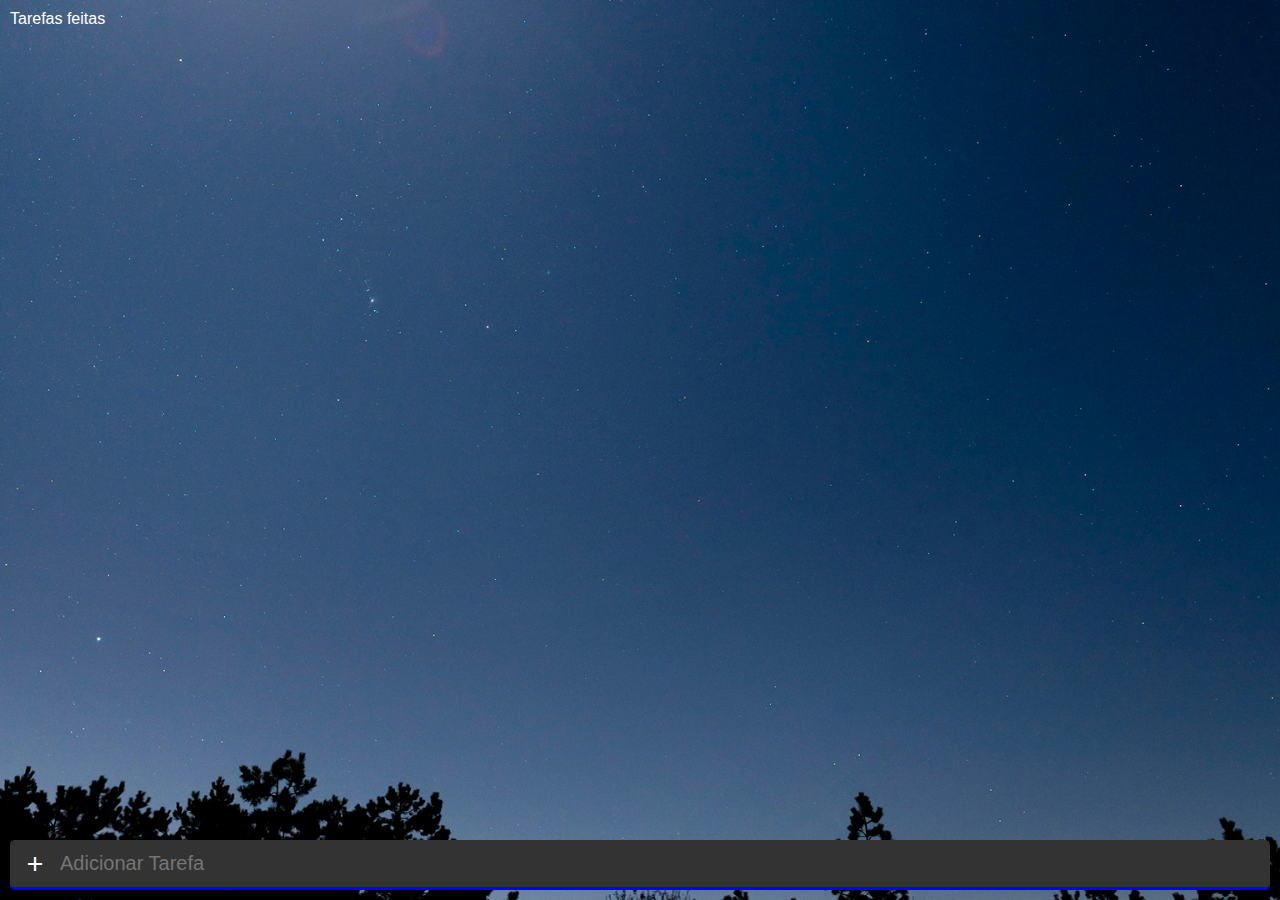
==== index.html @ 5351a02e "up css and html and js" ====
<!DOCTYPE html>
<html lang="pt-br">
  <head>
    <meta charset="UTF-8" />
    <meta name="viewport" content="width=device-width, initial-scale=1.0" />
    <link rel="stylesheet" href="style.css" />
    <link
      href="https://fonts.googleapis.com/css2?family=Material+Symbols+Outlined"
      rel="stylesheet"
    />
    <script src="scrips.js" defer></script>
    <title>TODO</title>
  </head>

  <body onload="carregarPagina();">
    <main>
      <aside class="menu_left">
        <nav>
          <div class="input_search">
            <label for="search">
              <span class="material-symbols-outlined"> search </span>
            </label>
            <input
              type="text"
              name="search"
              id="search_task"
              placeholder="Pesquisar"
            />
          </div>
        </nav>
      </aside>

      <section class="mid_task">
        <div class="box_tasks">
          <div class="task" style="display: none;">
            <button class="btn_done">
              <span class="material-symbols-outlined">
                radio_button_unchecked
              </span>
            </button>
            <h3>exemplo</h3>
            <div class="star">
              <span class="material-symbols-outlined">star</span>
            </div>
          </div>
        </div>
        <div class="box_tasks done">
          <p>Tarefas feitas</p>
        </div>
        <form class="form_add">
          <button type="submit" class="btn_add">
            <span class="material-symbols-outlined"> add </span>
          </button>
          <input
            type="text"
            name="task"
            id="id_task"
            placeholder="Adicionar Tarefa"
            required
          />
        </form>
        <form id="edit_form" class="hidden">
          <input
            type="text"
            name="task_edit"
            id="id_task_edit"
            placeholder="Editar Tarefa"
            required
          />
        </form>
      </section>

      <aside class="menu_rigth">
        <nav>
          <div class="close_menu">
            <span class="material-symbols-outlined" id="btn_close_menu">
              close
            </span>
          </div>
          <div class="title">
            <h1></h1>
          </div>

          <div class="btns_menu_rigth">
            <button class="btn_save_edit hidden" type="submit" form="edit_form">
              <span class="material-symbols-outlined"> save </span>salvar
            </button>
            <button class="btn_cancel hidden">
              <span class="material-symbols-outlined"> backspace </span>cancelar
            </button>
            <button class="btn_edit">
              <span class="material-symbols-outlined">edit</span>Editar Tarefa
            </button>
            <button class="btn_delete">
              <span class="material-symbols-outlined">delete</span>Apagar Tarefa
            </button>
          </div>
        </nav>
      </aside>
    </main>
  </body>
</html>
---- style.css ----
* {
  padding: 0;
  margin: 0;
  box-sizing: border-box;
}

:root {
  font-size: 62.5%;

  font-family: Arial, Helvetica, sans-serif;

  --primare: rgba(35, 35, 35, 0.84);
  --inputs-and-buttons-colors: rgba(58, 58, 58, 1);
  --text-corlos: rgba(163, 163, 163, 1);
  --task-done: rgba(84, 84, 84, 0.71);
}
body{
}

main {
  font-size: 1.6rem;
  display: flex;

  background-image: url(img/bgNigth.jpg);
  background-position: center;
  background-repeat: no-repeat;
  background-size: cover;

  height: 100dvh;
  width: 100%;

}

input {
  flex: 1;

  background-color: rgb(51, 51, 51);
  border: none;
  outline: none;
  height: 5rem;
  padding: 0.5rem 0.5rem 0.5rem 0.5rem;
  font-size: 2rem;
  color: white;
  border-radius: 0.5rem;
}

input:focus {
  border-bottom: 3px solid blue;
}

form{
  display: flex;
}

/* class */

.menu_left,
.mid_task,
.menu_rigth {
  color: white;

  display: flex;

  height: 100%;
  width: 100%;
}
/* left */
.menu_left {
  display: none;
  flex-direction: column;
  flex: 1 1 300px;

  background-color: rgb(51, 51, 51);
}

.input_search {
  display: flex;

  padding: 1rem;
  position: relative;
}

.input_search input {
  box-shadow: 0px 1px 0px 0.9px gray;
  padding: 0.5rem 0.5rem 0.5rem 4rem;
}

.input_search label {
  display: flex;
  align-items: center;
  justify-content: center;

  position: absolute;
  height: 5rem;
  width: 4rem;
}

/* fim left */

/*mid */
.mid_task {
  flex-direction: column;
  justify-content: space-between;

  padding: 10px;
}

.done {
  flex: 1;
}

.task {
  display: flex;
  justify-content: space-between;
  align-items: center;
  gap: 1rem;

  padding: 5px;
  height: 5rem;
  border-radius: 0.5rem;
  margin-bottom: 1rem;

  background-color: rgb(51, 51, 51);
}

.task h3 {
  flex: 1;
  font-size: 2rem;
}

.btn_done {
  background-color: transparent;
  border: none;
  color: white;
  cursor: pointer;
}

.mid_task .form_add {
  display: flex;
  position: relative;
}

.mid_task .form_add input {
  padding: 0.5rem 0.5rem 0.5rem 5rem;
}

.form_add button {
  background-color: transparent;
  border: none;
  color: white;
  cursor: pointer;

  height: 5rem;
  width: 5rem;

  position: absolute;
}
/* fim mid */

/* rigth */
.menu_rigth {
  flex: 0 0 300px;
  background-color: rgb(51, 51, 51);
}

.menu_rigth nav {
  flex: 1;
  display: flex;
  flex-direction: column;
  gap: 3rem;

  padding: 1rem;
  text-align: center;
}

.btns_menu_rigth {
  display: flex;
  flex-direction: column;
  gap: 1rem;
}

.btns_menu_rigth button {
  display: flex;
  align-items: center;
  gap: 1rem;

  background-color: rgb(100, 100, 100);
  color: white;
  font-size: 2rem;
  padding: 1rem;
  border-radius: 0.5rem;
}

.close_menu{
  text-align: right;
}

.close_menu span{
  cursor: pointer;
}
/* fim rigth */

/* utilitarios */

.hidden {
  display: none !important;
}
.checked{
  background-color: rgb(100, 100, 100);
}

.checked h3{
  text-decoration: line-through .3rem ;
}
button span {
  pointer-events: none;
}
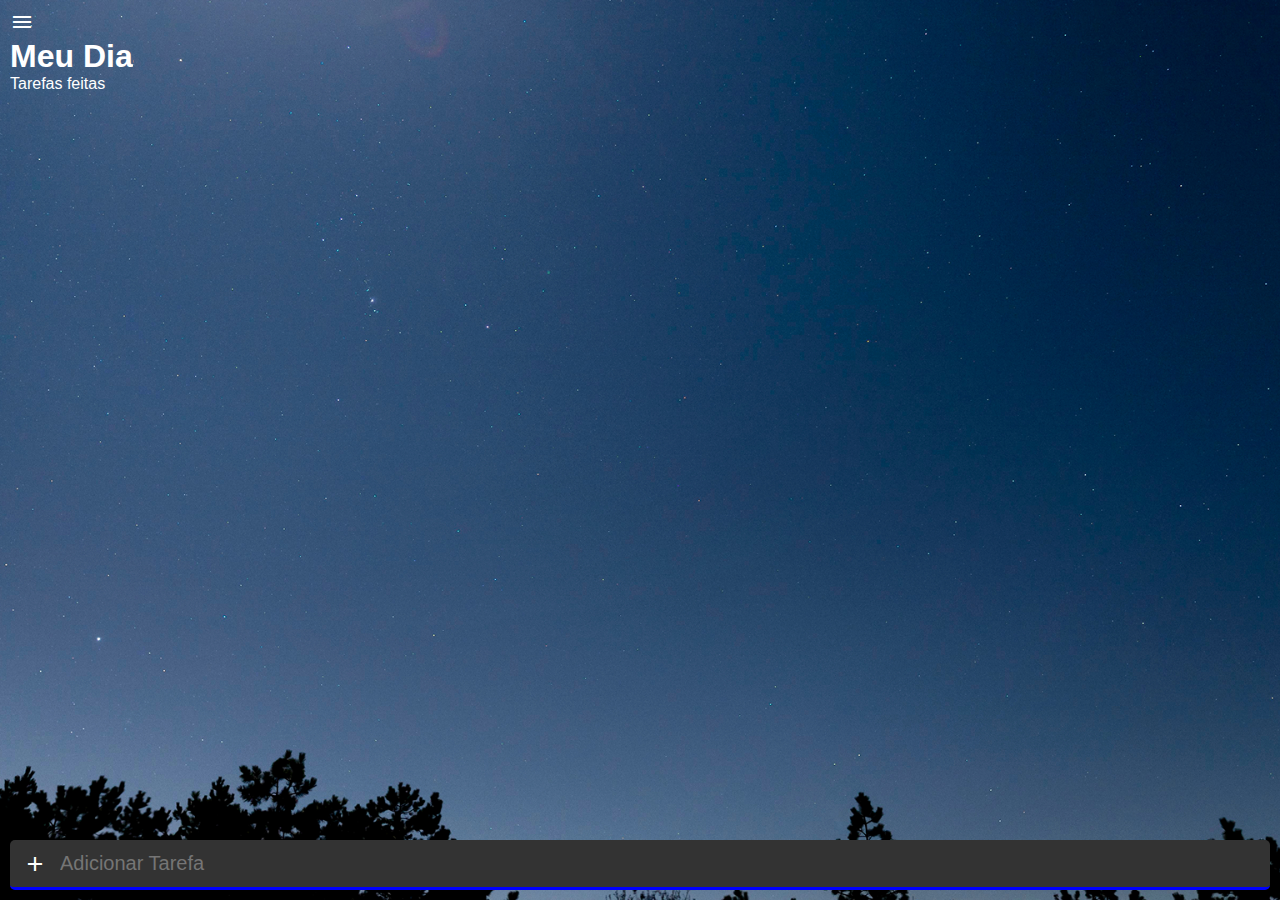
==== commit 661e20ba: "update js" ====
--- a/index.html
+++ b/index.html
@@ -5,17 +5,20 @@
     <meta name="viewport" content="width=device-width, initial-scale=1.0" />
     <link rel="stylesheet" href="style.css" />
     <link
-      href="https://fonts.googleapis.com/css2?family=Material+Symbols+Outlined"
+    href="https://fonts.googleapis.com/css2?family=Material+Symbols+Outlined"
       rel="stylesheet"
-    />
-    <script src="scrips.js" defer></script>
-    <title>TODO</title>
-  </head>
-
-  <body onload="carregarPagina();">
-    <main>
-      <aside class="menu_left">
+      />
+      <script src="scrips.js" defer></script>
+      <title>TODO</title>
+    </head>
+    
+    <body onload="carregarPagina();">
+      <main>
+      <aside class="menu_left hidden">
         <nav>
+          <div>
+            <span class="material-symbols-outlined btn_sandwich"> menu </span>
+          </div>
           <div class="input_search">
             <label for="search">
               <span class="material-symbols-outlined"> search </span>
@@ -31,46 +34,44 @@
       </aside>
 
       <section class="mid_task">
-        <div class="box_tasks">
-          <div class="task" style="display: none;">
-            <button class="btn_done">
-              <span class="material-symbols-outlined">
-                radio_button_unchecked
-              </span>
-            </button>
-            <h3>exemplo</h3>
-            <div class="star">
-              <span class="material-symbols-outlined">star</span>
+          <header>
+            <div>
+              <span class="material-symbols-outlined btn_sandwich"> menu </span>
+            </div>
+            <h1>Meu Dia</h1>
+          </header>
+          <div class="box_tasks">
+            <div class="task" style="display: none">
+              <button class="btn_done">
+                <span class="material-symbols-outlined">
+                  radio_button_unchecked
+                </span>
+              </button>
+              <h3>exemplo</h3>
+              <div class="star">
+                <span class="material-symbols-outlined">star</span>
+              </div>
             </div>
           </div>
-        </div>
-        <div class="box_tasks done">
-          <p>Tarefas feitas</p>
-        </div>
-        <form class="form_add">
-          <button type="submit" class="btn_add">
-            <span class="material-symbols-outlined"> add </span>
-          </button>
-          <input
-            type="text"
-            name="task"
-            id="id_task"
-            placeholder="Adicionar Tarefa"
-            required
-          />
-        </form>
-        <form id="edit_form" class="hidden">
-          <input
-            type="text"
-            name="task_edit"
-            id="id_task_edit"
-            placeholder="Editar Tarefa"
-            required
-          />
-        </form>
-      </section>
+          <div class="box_tasks done">
+            <p>Tarefas feitas</p>
+          </div>
+          <form class="form_add">
+            <button type="submit" class="btn_add">
+              <span class="material-symbols-outlined"> add </span>
+            </button>
+            <input
+              type="text"
+              name="task"
+              id="id_task"
+              placeholder="Adicionar Tarefa"
+              required
+            />
+          </form>
+        </section>
+      
 
-      <aside class="menu_rigth">
+      <aside class="menu_rigth hidden">
         <nav>
           <div class="close_menu">
             <span class="material-symbols-outlined" id="btn_close_menu">
@@ -79,6 +80,15 @@
           </div>
           <div class="title">
             <h1></h1>
+            <form id="edit_form" class="hidden">
+              <input
+                type="text"
+                name="task_edit"
+                id="id_task_edit"
+                placeholder="Editar Tarefa"
+                required
+              />
+            </form>
           </div>
 
           <div class="btns_menu_rigth">
--- a/style.css
+++ b/style.css
@@ -14,95 +14,112 @@
   --text-corlos: rgba(163, 163, 163, 1);
   --task-done: rgba(84, 84, 84, 0.71);
 }
+
 body{
+  height: 100dvh;
+  width: 100dvw;
+  
 }
 
 main {
   font-size: 1.6rem;
   display: flex;
+
+  height: 100%;
+  width: 100%;
+
+  position: relative;
+
+}
+
+input {
+  flex: 1;
+
+  background-color: rgb(51, 51, 51);
+  border: none;
+  outline: none;
+  height: 5rem;
+  padding: 0.5rem 0.5rem 0.5rem 0.5rem;
+  font-size: 2rem;
+  color: white;
+  border-radius: 0.5rem;
+}
+
+input:focus {
+  border-bottom: 3px solid blue;
+}
+
+form{
+  display: flex;
+}
+
+/* class */
+
+.menu_left,
+.mid_task,
+.menu_rigth {
+  color: white;
+
+  display: flex;
+}
+/* left */
+.menu_left {
+  flex-direction: column;
+  flex: 0 0;
+
+  z-index: 1;
+
+  position: absolute;
+  height: 100%;
+  width: 50%;
+  overflow: hidden;
+
+  background-color: rgb(51, 51, 51);
+
+}
+
+.input_search {
+  display: flex;
+
+  padding: 1rem;
+}
+
+.input_search input {
+  box-shadow: 0px 1px 0px 0.9px gray;
+  padding: 0.5rem 0.5rem 0.5rem 4rem;
+
+  width: 100%;
+}
+
+.input_search label {
+  display: flex;
+  align-items: center;
+  justify-content: center;
+
+  position: absolute;
+  height: 5rem;
+  width: 4rem;
+}
+
+/* fim left */
+
+/*mid */
+
+.mid_task {
+  flex: 1;
+  flex-direction: column;
+  justify-content: space-between;
 
   background-image: url(img/bgNigth.jpg);
   background-position: center;
   background-repeat: no-repeat;
   background-size: cover;
 
-  height: 100dvh;
-  width: 100%;
-
-}
-
-input {
-  flex: 1;
-
-  background-color: rgb(51, 51, 51);
-  border: none;
-  outline: none;
-  height: 5rem;
-  padding: 0.5rem 0.5rem 0.5rem 0.5rem;
-  font-size: 2rem;
-  color: white;
-  border-radius: 0.5rem;
-}
-
-input:focus {
-  border-bottom: 3px solid blue;
-}
-
-form{
-  display: flex;
-}
-
-/* class */
-
-.menu_left,
-.mid_task,
-.menu_rigth {
-  color: white;
-
-  display: flex;
-
-  height: 100%;
-  width: 100%;
-}
-/* left */
-.menu_left {
-  display: none;
-  flex-direction: column;
-  flex: 1 1 300px;
-
-  background-color: rgb(51, 51, 51);
-}
-
-.input_search {
-  display: flex;
-
-  padding: 1rem;
-  position: relative;
-}
-
-.input_search input {
-  box-shadow: 0px 1px 0px 0.9px gray;
-  padding: 0.5rem 0.5rem 0.5rem 4rem;
-}
-
-.input_search label {
-  display: flex;
-  align-items: center;
-  justify-content: center;
-
-  position: absolute;
-  height: 5rem;
-  width: 4rem;
-}
-
-/* fim left */
-
-/*mid */
-.mid_task {
-  flex-direction: column;
-  justify-content: space-between;
-
   padding: 10px;
+}
+
+.btn_sandwich{
+  cursor: pointer;
 }
 
 .done {
@@ -115,7 +132,7 @@
   align-items: center;
   gap: 1rem;
 
-  padding: 5px;
+  padding: .5rem;
   height: 5rem;
   border-radius: 0.5rem;
   margin-bottom: 1rem;
@@ -158,9 +175,13 @@
 /* fim mid */
 
 /* rigth */
-.menu_rigth {
+.menu_rigth{
   flex: 0 0 300px;
   background-color: rgb(51, 51, 51);
+
+  position: absolute;
+  height: 100%;
+  width: 100%;
 }
 
 .menu_rigth nav {
@@ -202,6 +223,10 @@
 
 /* utilitarios */
 
+.overlay{
+  filter: brightness(.4) blur(.3rem);
+}
+
 .hidden {
   display: none !important;
 }
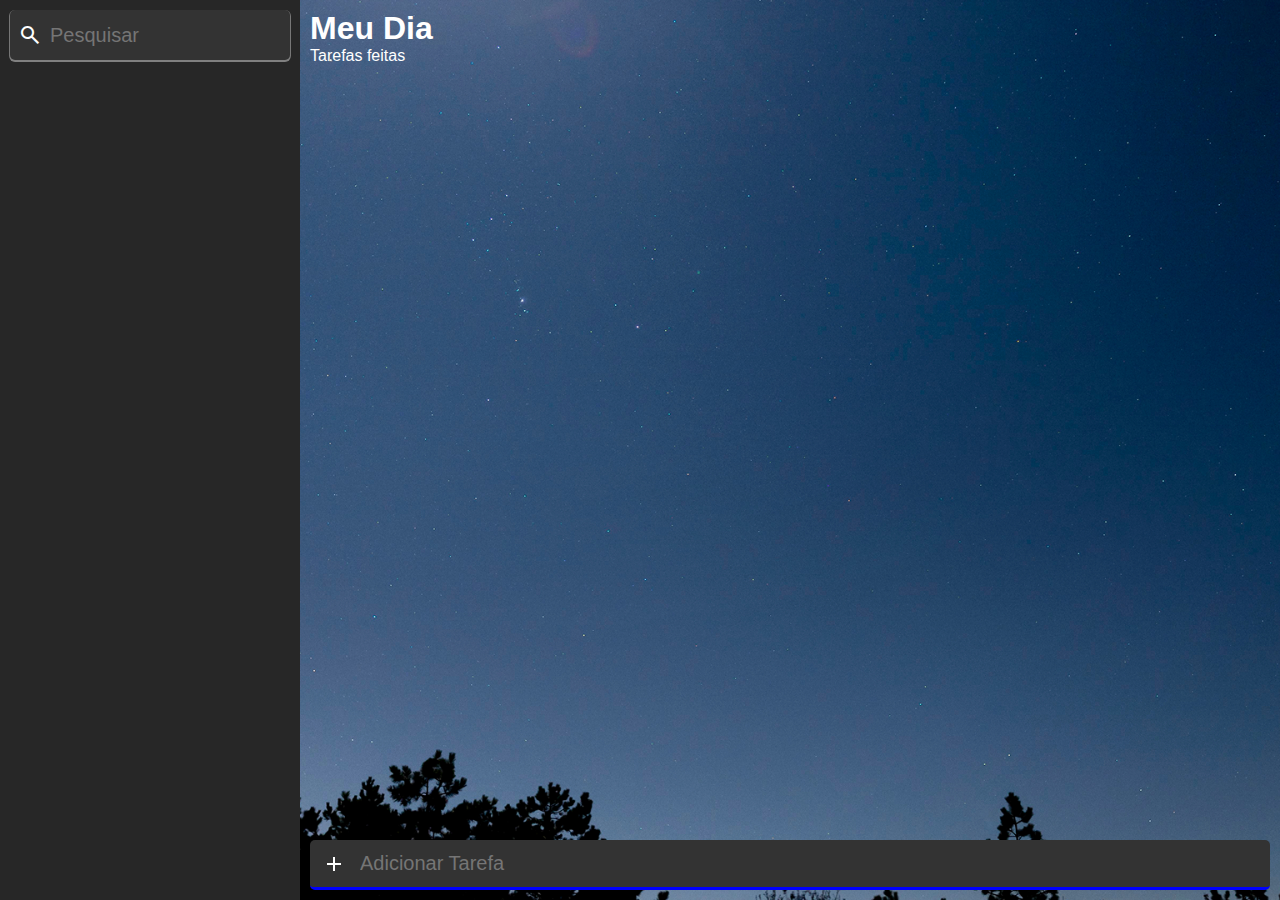
==== commit 99be5fe4: "add animation" ====
--- a/index.html
+++ b/index.html
@@ -2,23 +2,26 @@
 <html lang="pt-br">
   <head>
     <meta charset="UTF-8" />
-    <meta name="viewport" content="width=device-width, initial-scale=1.0" />
+    <meta
+      name="viewport"
+      content="width=device-width, initial-scale=1.0, viewport-fit=cover"
+    />
     <link rel="stylesheet" href="style.css" />
     <link
-    href="https://fonts.googleapis.com/css2?family=Material+Symbols+Outlined"
+      href="https://fonts.googleapis.com/css2?family=Material+Symbols+Outlined"
       rel="stylesheet"
-      />
-      <script src="scrips.js" defer></script>
-      <title>TODO</title>
-    </head>
-    
-    <body onload="carregarPagina();">
-      <main>
-      <aside class="menu_left hidden">
+    />
+    <script src="scrips.js" defer></script>
+    <title>TODO</title>
+  </head>
+
+  <body onload="carregarPagina();">
+    <main>
+      <aside class="menu_left">
         <nav>
-          <div>
-            <span class="material-symbols-outlined btn_sandwich"> menu </span>
-          </div>
+          <span class="material-symbols-outlined btn_sandwich_close">
+            menu
+          </span>
           <div class="input_search">
             <label for="search">
               <span class="material-symbols-outlined"> search </span>
@@ -34,44 +37,45 @@
       </aside>
 
       <section class="mid_task">
-          <header>
-            <div>
-              <span class="material-symbols-outlined btn_sandwich"> menu </span>
-            </div>
-            <h1>Meu Dia</h1>
-          </header>
-          <div class="box_tasks">
-            <div class="task" style="display: none">
-              <button class="btn_done">
-                <span class="material-symbols-outlined">
-                  radio_button_unchecked
-                </span>
-              </button>
-              <h3>exemplo</h3>
-              <div class="star">
-                <span class="material-symbols-outlined">star</span>
-              </div>
+        <header>
+          <div>
+            <span class="material-symbols-outlined btn_sandwich_open">
+              menu
+            </span>
+          </div>
+          <h1>Meu Dia</h1>
+        </header>
+        <div class="box_tasks">
+          <div class="task" style="display: none">
+            <button class="btn_done">
+              <span class="material-symbols-outlined">
+                radio_button_unchecked
+              </span>
+            </button>
+            <h3>exemplo</h3>
+            <div class="star">
+              <span class="material-symbols-outlined">star</span>
             </div>
           </div>
-          <div class="box_tasks done">
-            <p>Tarefas feitas</p>
-          </div>
-          <form class="form_add">
-            <button type="submit" class="btn_add">
-              <span class="material-symbols-outlined"> add </span>
-            </button>
-            <input
-              type="text"
-              name="task"
-              id="id_task"
-              placeholder="Adicionar Tarefa"
-              required
-            />
-          </form>
-        </section>
-      
+        </div>
+        <div class="box_tasks done">
+          <p>Tarefas feitas</p>
+        </div>
+        <form class="form_add">
+          <button type="submit" class="btn_add">
+            <span class="material-symbols-outlined"> add </span>
+          </button>
+          <input
+            type="text"
+            name="task"
+            id="id_task"
+            placeholder="Adicionar Tarefa"
+            required
+          />
+        </form>
+      </section>
 
-      <aside class="menu_rigth hidden">
+      <aside class="menu_rigth">
         <nav>
           <div class="close_menu">
             <span class="material-symbols-outlined" id="btn_close_menu">
--- a/style.css
+++ b/style.css
@@ -8,28 +8,14 @@
   font-size: 62.5%;
 
   font-family: Arial, Helvetica, sans-serif;
-
-  --primare: rgba(35, 35, 35, 0.84);
-  --inputs-and-buttons-colors: rgba(58, 58, 58, 1);
-  --text-corlos: rgba(163, 163, 163, 1);
-  --task-done: rgba(84, 84, 84, 0.71);
-}
-
-body{
+}
+
+main {
+  overflow: hidden !important;
+  font-size: 1.6rem;
+  display: flex;
+  position: relative;
   height: 100dvh;
-  width: 100dvw;
-  
-}
-
-main {
-  font-size: 1.6rem;
-  display: flex;
-
-  height: 100%;
-  width: 100%;
-
-  position: relative;
-
 }
 
 input {
@@ -49,7 +35,10 @@
   border-bottom: 3px solid blue;
 }
 
-form{
+form {
+  display: flex;
+}
+button {
   display: flex;
 }
 
@@ -58,30 +47,30 @@
 .menu_left,
 .mid_task,
 .menu_rigth {
-  color: white;
-
-  display: flex;
+  display: flex;
+
+  color: white;
 }
 /* left */
 .menu_left {
   flex-direction: column;
-  flex: 0 0;
+  padding: 1rem;
 
   z-index: 1;
 
   position: absolute;
+
+  left: -100%;
   height: 100%;
   width: 50%;
   overflow: hidden;
 
-  background-color: rgb(51, 51, 51);
-
+  background-color: rgba(39, 39, 39, 1);
+  transition:left .5s;
 }
 
 .input_search {
   display: flex;
-
-  padding: 1rem;
 }
 
 .input_search input {
@@ -118,7 +107,8 @@
   padding: 10px;
 }
 
-.btn_sandwich{
+.btn_sandwich_open,
+.btn_sandwich_close {
   cursor: pointer;
 }
 
@@ -132,7 +122,7 @@
   align-items: center;
   gap: 1rem;
 
-  padding: .5rem;
+  padding: 0.5rem;
   height: 5rem;
   border-radius: 0.5rem;
   margin-bottom: 1rem;
@@ -171,17 +161,21 @@
   width: 5rem;
 
   position: absolute;
+  top: 1.2rem;
+  left: 1.2rem;
 }
 /* fim mid */
 
 /* rigth */
-.menu_rigth{
-  flex: 0 0 300px;
-  background-color: rgb(51, 51, 51);
+.menu_rigth {
+  background-color: rgba(39, 39, 39, 1);
 
   position: absolute;
   height: 100%;
   width: 100%;
+  right: -100%;
+  
+  transition: right .2s;
 }
 
 .menu_rigth nav {
@@ -201,42 +195,73 @@
 }
 
 .btns_menu_rigth button {
-  display: flex;
   align-items: center;
   gap: 1rem;
-
-  background-color: rgb(100, 100, 100);
+  background-color: rgba(50, 50, 50, 1);
+  border: 0.1rem solid black;
+
+  border: none;
   color: white;
   font-size: 2rem;
   padding: 1rem;
   border-radius: 0.5rem;
-}
-
-.close_menu{
+  cursor: pointer;
+  transition: background-color .3s ease;
+}
+
+.btns_menu_rigth button:hover {
+  background-color: rgba(60, 60, 60, 1);
+}
+
+.close_menu {
   text-align: right;
 }
 
-.close_menu span{
+.close_menu span {
   cursor: pointer;
 }
 /* fim rigth */
 
 /* utilitarios */
 
-.overlay{
-  filter: brightness(.4) blur(.3rem);
+.overlay {
+  filter: brightness(0.4) ;
 }
 
 .hidden {
-  display: none !important;
-}
-.checked{
+  display: none;
+}
+.checked {
   background-color: rgb(100, 100, 100);
 }
 
-.checked h3{
-  text-decoration: line-through .3rem ;
+.checked h3 {
+  text-decoration: line-through 0.3rem;
 }
 button span {
   pointer-events: none;
 }
+
+@media screen and (min-width: 950px) {
+  .menu_left {
+    position: static;
+    display: flex;
+
+    flex: 0 0 300px;
+  }
+
+  .menu_rigth {
+    width: 300px;
+    
+    right: -100%;
+  }
+
+  .btn_sandwich_open,
+  .btn_sandwich_close {
+    display: none !important;
+  }
+
+  .overlay {
+    filter: none;
+  }
+}
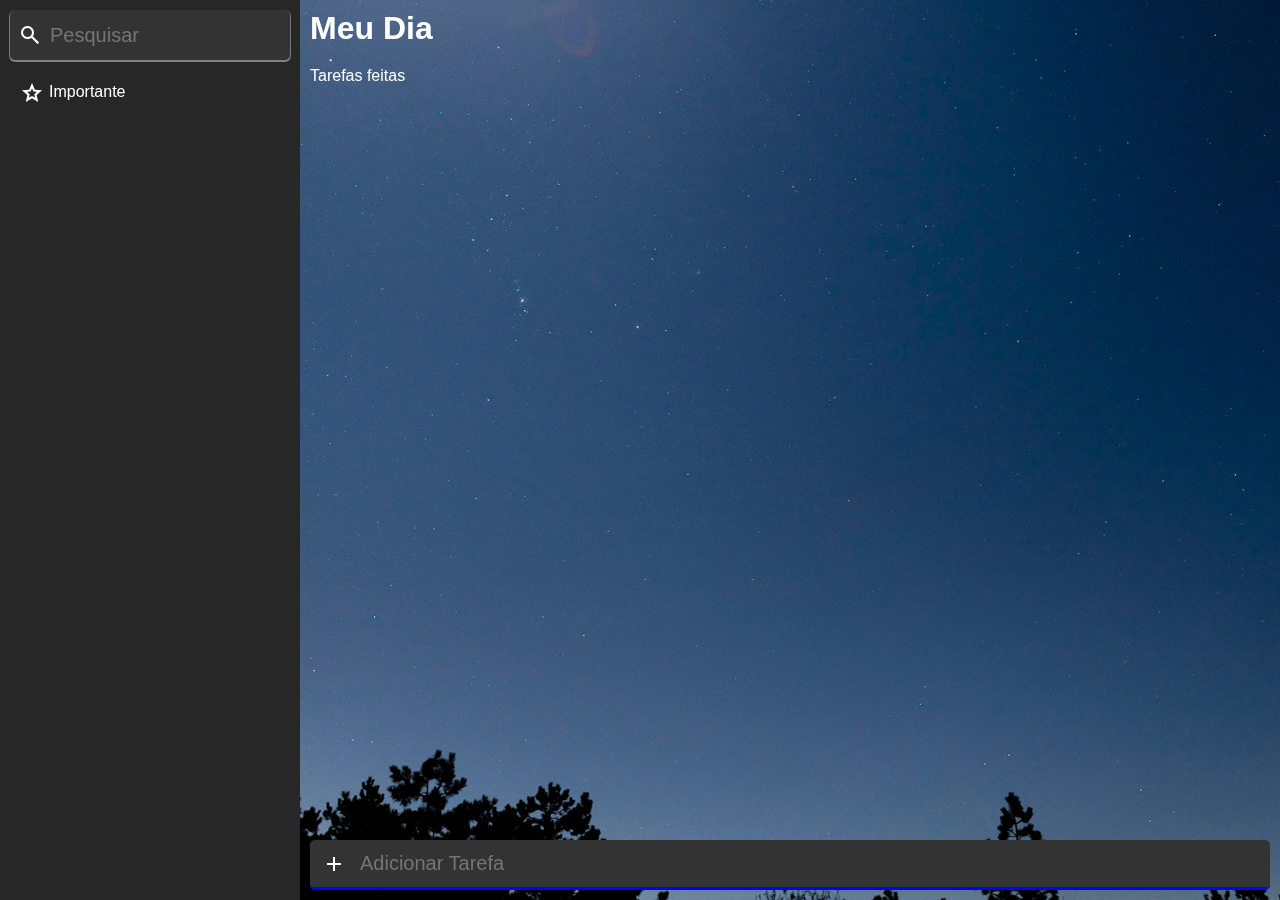
==== commit 2f63d2c1: "update of button important" ====
--- a/index.html
+++ b/index.html
@@ -33,6 +33,14 @@
               placeholder="Pesquisar"
             />
           </div>
+
+          <div class="utilities">
+            <ul>
+              <li id="important">
+                <span class="material-symbols-outlined">star</span>Importante
+              </li>
+            </ul>
+          </div>
         </nav>
       </aside>
 
@@ -52,7 +60,7 @@
                 radio_button_unchecked
               </span>
             </button>
-            <h3>exemplo</h3>
+            <h3></h3>
             <div class="star">
               <span class="material-symbols-outlined">star</span>
             </div>
--- a/style.css
+++ b/style.css
@@ -10,12 +10,20 @@
   font-family: Arial, Helvetica, sans-serif;
 }
 
+body {
+  position: fixed;
+  top: 0;
+  left: 0;
+  height: 100dvh;
+  width: 100dvw;
+}
+
 main {
-  overflow: hidden !important;
   font-size: 1.6rem;
   display: flex;
   position: relative;
-  height: 100dvh;
+  height: 100%;
+  overflow: hidden;
 }
 
 input {
@@ -66,11 +74,12 @@
   overflow: hidden;
 
   background-color: rgba(39, 39, 39, 1);
-  transition:left .5s;
+  transition: left 0.2s;
 }
 
 .input_search {
   display: flex;
+  margin-bottom: 1rem;
 }
 
 .input_search input {
@@ -90,6 +99,26 @@
   width: 4rem;
 }
 
+.utilities {
+
+  border-radius: 0.5rem;
+}
+
+.utilities ul li {
+  display: flex;
+  align-items: center;
+  gap: 0.5rem;
+
+  padding: 1rem;
+  border-radius: .5rem;
+  cursor: pointer;
+  transition: background-color 0.3s ease;
+}
+
+.utilities ul li:hover {
+  background-color: rgba(60, 60, 60, 1);
+}
+
 /* fim left */
 
 /*mid */
@@ -98,6 +127,7 @@
   flex: 1;
   flex-direction: column;
   justify-content: space-between;
+  gap: 1rem;
 
   background-image: url(img/bgNigth.jpg);
   background-position: center;
@@ -116,6 +146,11 @@
   flex: 1;
 }
 
+.done p {
+  display: inline-block;
+  margin-bottom: 1rem;
+}
+
 .task {
   display: flex;
   justify-content: space-between;
@@ -128,6 +163,12 @@
   margin-bottom: 1rem;
 
   background-color: rgb(51, 51, 51);
+  cursor: pointer;
+  transition: background-color 0.3s ease;
+}
+
+.task:hover {
+  background-color: rgb(65, 65, 65);
 }
 
 .task h3 {
@@ -164,6 +205,7 @@
   top: 1.2rem;
   left: 1.2rem;
 }
+
 /* fim mid */
 
 /* rigth */
@@ -174,8 +216,8 @@
   height: 100%;
   width: 100%;
   right: -100%;
-  
-  transition: right .2s;
+
+  transition: right 0.2s;
 }
 
 .menu_rigth nav {
@@ -206,7 +248,7 @@
   padding: 1rem;
   border-radius: 0.5rem;
   cursor: pointer;
-  transition: background-color .3s ease;
+  transition: background-color 0.3s ease;
 }
 
 .btns_menu_rigth button:hover {
@@ -225,7 +267,7 @@
 /* utilitarios */
 
 .overlay {
-  filter: brightness(0.4) ;
+  filter: brightness(0.4);
 }
 
 .hidden {
@@ -252,7 +294,7 @@
 
   .menu_rigth {
     width: 300px;
-    
+
     right: -100%;
   }
 
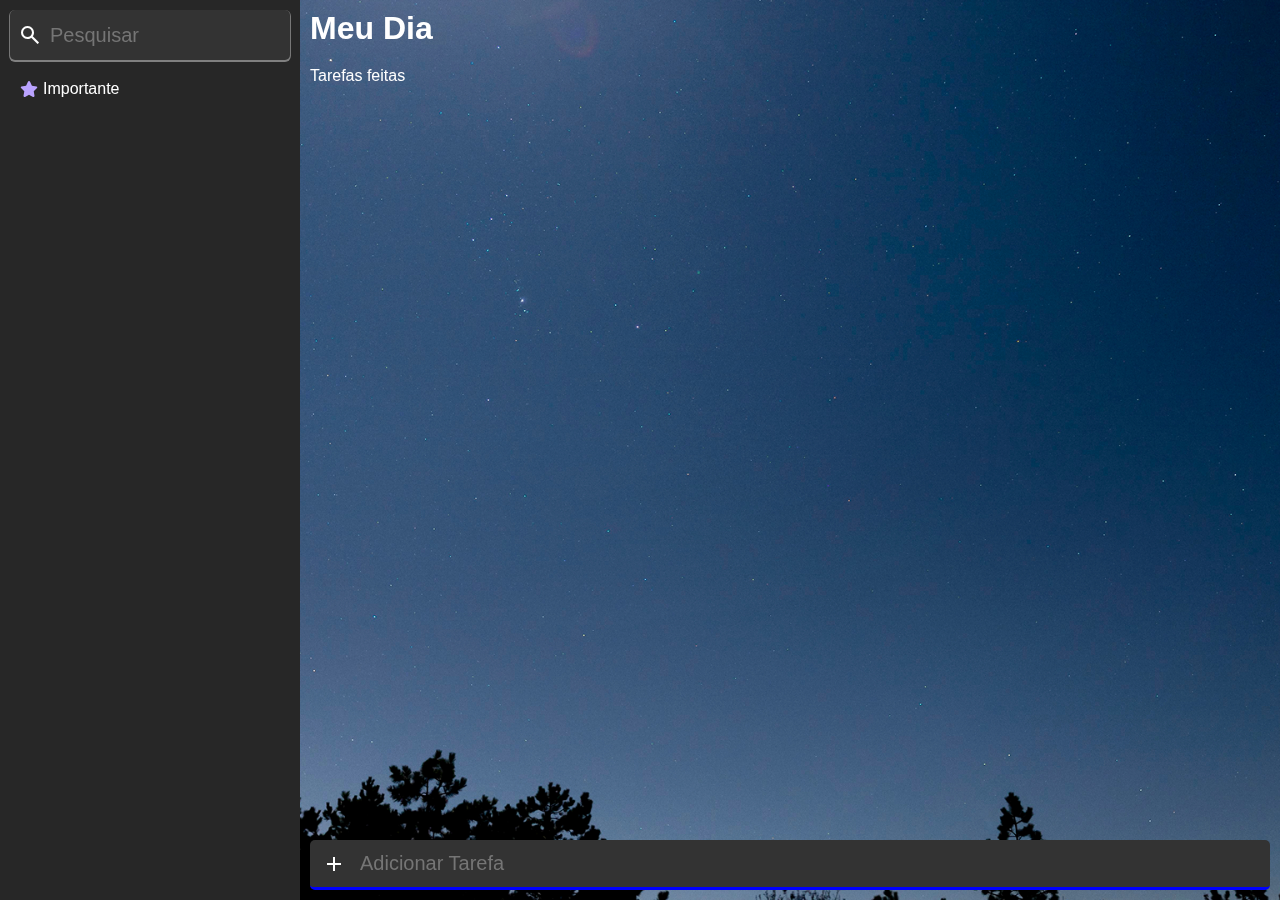
==== commit 656cf353: "Update index.html" ====
--- a/index.html
+++ b/index.html
@@ -10,6 +10,13 @@
     <link
       href="https://fonts.googleapis.com/css2?family=Material+Symbols+Outlined"
       rel="stylesheet"
+    />
+    <link
+      rel="stylesheet"
+      href="https://cdnjs.cloudflare.com/ajax/libs/font-awesome/6.7.2/css/all.min.css"
+      integrity="sha512-Evv84Mr4kqVGRNSgIGL/F/aIDqQb7xQ2vcrdIwxfjThSH8CSR7PBEakCr51Ck+w+/U6swU2Im1vVX0SVk9ABhg=="
+      crossorigin="anonymous"
+      referrerpolicy="no-referrer"
     />
     <script src="scrips.js" defer></script>
     <title>TODO</title>
@@ -36,9 +43,7 @@
 
           <div class="utilities">
             <ul>
-              <li id="important">
-                <span class="material-symbols-outlined">star</span>Importante
-              </li>
+              <li id="important"><i class="fa-solid fa-star" style="color: #baa3ff;"></i>Importante</li>
             </ul>
           </div>
         </nav>
@@ -62,7 +67,7 @@
             </button>
             <h3></h3>
             <div class="star">
-              <span class="material-symbols-outlined">star</span>
+              <i class="fa-solid fa-star"></i>
             </div>
           </div>
         </div>
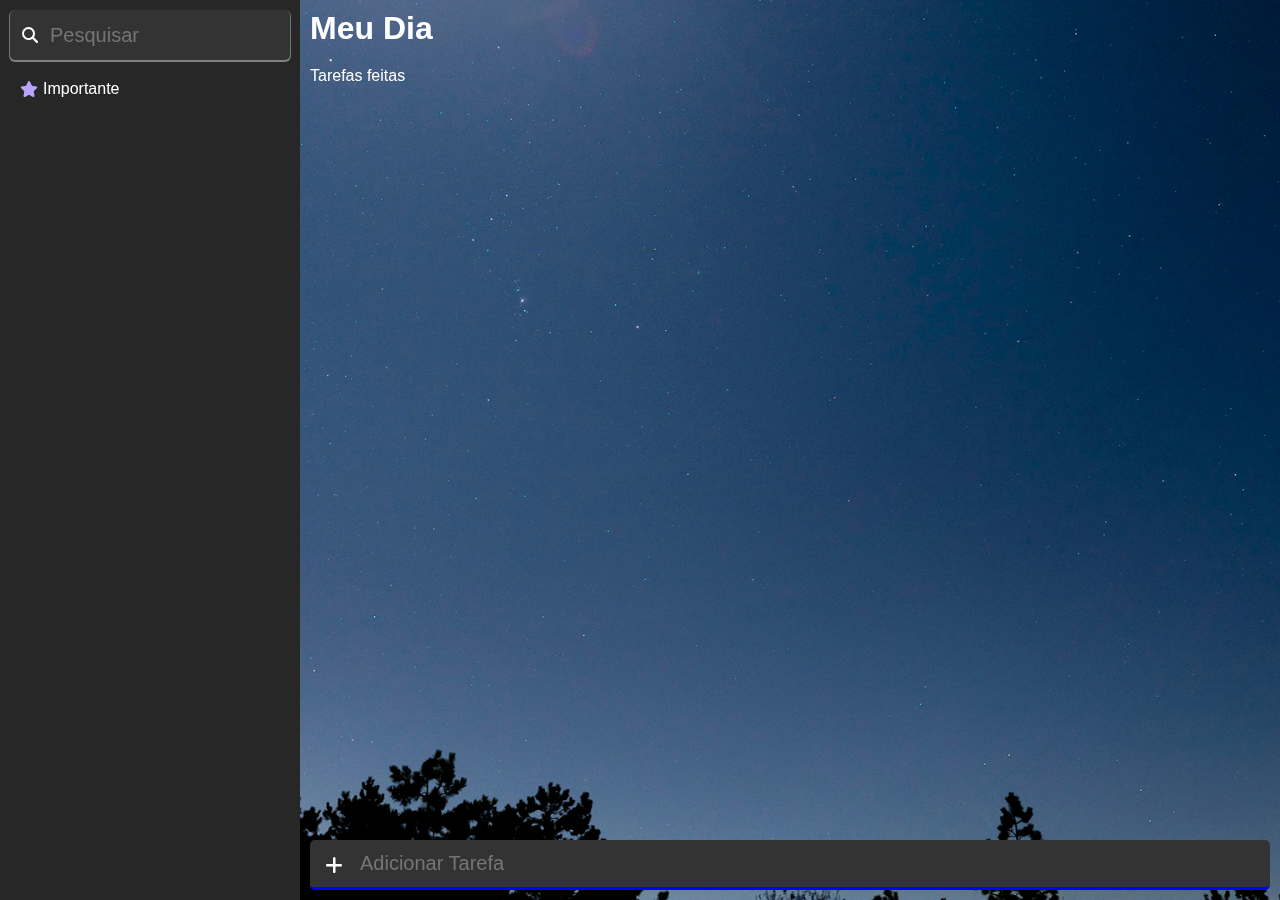
==== commit f896a053: "up icons" ====
--- a/index.html
+++ b/index.html
@@ -26,12 +26,10 @@
     <main>
       <aside class="menu_left">
         <nav>
-          <span class="material-symbols-outlined btn_sandwich_close">
-            menu
-          </span>
+          <i class="fa-solid fa-bars btn_sandwich_close"></i>
           <div class="input_search">
             <label for="search">
-              <span class="material-symbols-outlined"> search </span>
+              <i class="fa-solid fa-magnifying-glass"></i>
             </label>
             <input
               type="text"
@@ -43,7 +41,10 @@
 
           <div class="utilities">
             <ul>
-              <li id="important"><i class="fa-solid fa-star" style="color: #baa3ff;"></i>Importante</li>
+              <li id="important">
+                <i class="fa-solid fa-star" style="color: #baa3ff"></i
+                >Importante
+              </li>
             </ul>
           </div>
         </nav>
@@ -52,18 +53,14 @@
       <section class="mid_task">
         <header>
           <div>
-            <span class="material-symbols-outlined btn_sandwich_open">
-              menu
-            </span>
+            <i class="fa-solid fa-bars btn_sandwich_open"></i>
           </div>
           <h1>Meu Dia</h1>
         </header>
         <div class="box_tasks">
           <div class="task" style="display: none">
             <button class="btn_done">
-              <span class="material-symbols-outlined">
-                radio_button_unchecked
-              </span>
+              <i class="fa-regular fa-circle"></i>
             </button>
             <h3></h3>
             <div class="star">
@@ -76,7 +73,7 @@
         </div>
         <form class="form_add">
           <button type="submit" class="btn_add">
-            <span class="material-symbols-outlined"> add </span>
+            <i class="fa-solid fa-plus"></i>
           </button>
           <input
             type="text"
@@ -110,16 +107,16 @@
 
           <div class="btns_menu_rigth">
             <button class="btn_save_edit hidden" type="submit" form="edit_form">
-              <span class="material-symbols-outlined"> save </span>salvar
+              <i class="fa-solid fa-floppy-disk"></i>salvar
             </button>
             <button class="btn_cancel hidden">
-              <span class="material-symbols-outlined"> backspace </span>cancelar
+              <i class="fa-solid fa-delete-left fa-flip-horizontal"></i>cancelar
             </button>
             <button class="btn_edit">
-              <span class="material-symbols-outlined">edit</span>Editar Tarefa
+              <i class="fa-solid fa-pen"></i>Editar Tarefa
             </button>
             <button class="btn_delete">
-              <span class="material-symbols-outlined">delete</span>Apagar Tarefa
+              <i class="fa-solid fa-trash"></i>Apagar Tarefa
             </button>
           </div>
         </nav>
--- a/style.css
+++ b/style.css
@@ -50,6 +50,7 @@
   display: flex;
 }
 
+
 /* class */
 
 .menu_left,
@@ -180,7 +181,12 @@
   background-color: transparent;
   border: none;
   color: white;
-  cursor: pointer;
+  font-size: 2rem;
+  cursor: pointer;
+}
+
+.btn_done i{
+  pointer-events: none;
 }
 
 .mid_task .form_add {
@@ -196,14 +202,15 @@
   background-color: transparent;
   border: none;
   color: white;
+  font-size: 2rem;
   cursor: pointer;
 
   height: 5rem;
   width: 5rem;
 
   position: absolute;
-  top: 1.2rem;
-  left: 1.2rem;
+  top: 1.5rem;
+  left: 1.5rem;
 }
 
 /* fim mid */
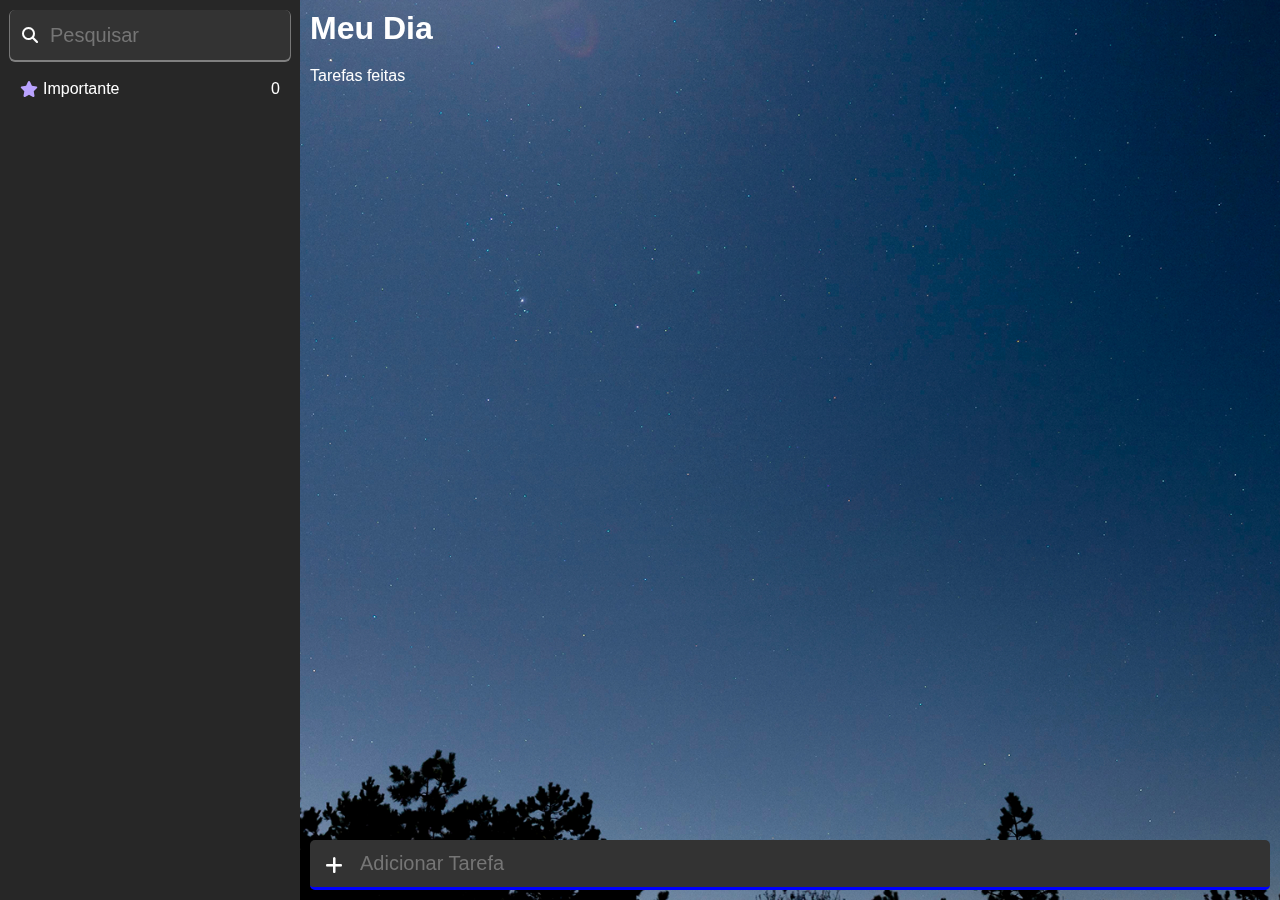
==== commit 04f5b7c2: "buttom important" ====
--- a/index.html
+++ b/index.html
@@ -7,10 +7,6 @@
       content="width=device-width, initial-scale=1.0, viewport-fit=cover"
     />
     <link rel="stylesheet" href="style.css" />
-    <link
-      href="https://fonts.googleapis.com/css2?family=Material+Symbols+Outlined"
-      rel="stylesheet"
-    />
     <link
       rel="stylesheet"
       href="https://cdnjs.cloudflare.com/ajax/libs/font-awesome/6.7.2/css/all.min.css"
@@ -42,8 +38,9 @@
           <div class="utilities">
             <ul>
               <li id="important">
-                <i class="fa-solid fa-star" style="color: #baa3ff"></i
-                >Importante
+                <i class="fa-solid fa-star" style="color: #baa3ff"></i>
+                <p class="text-important">Importante</p>
+                <p id="cout-important">0</p>
               </li>
             </ul>
           </div>
@@ -63,9 +60,7 @@
               <i class="fa-regular fa-circle"></i>
             </button>
             <h3></h3>
-            <div class="star">
-              <i class="fa-solid fa-star"></i>
-            </div>
+            <button class="star"><i class="fa-solid fa-star"></i></button>
           </div>
         </div>
         <div class="box_tasks done">
--- a/style.css
+++ b/style.css
@@ -50,7 +50,6 @@
   display: flex;
 }
 
-
 /* class */
 
 .menu_left,
@@ -101,7 +100,6 @@
 }
 
 .utilities {
-
   border-radius: 0.5rem;
 }
 
@@ -111,9 +109,13 @@
   gap: 0.5rem;
 
   padding: 1rem;
-  border-radius: .5rem;
+  border-radius: 0.5rem;
   cursor: pointer;
   transition: background-color 0.3s ease;
+}
+
+.text-important{
+  flex: 1;
 }
 
 .utilities ul li:hover {
@@ -185,7 +187,22 @@
   cursor: pointer;
 }
 
-.btn_done i{
+.btn_done i {
+  pointer-events: none;
+}
+
+.star {
+  background-color: transparent;
+  border: none;
+  color: white;
+  font-size: 1.5rem;
+  cursor: pointer;
+}
+
+.star-important{
+  color: gold;
+}
+.star i{
   pointer-events: none;
 }
 
